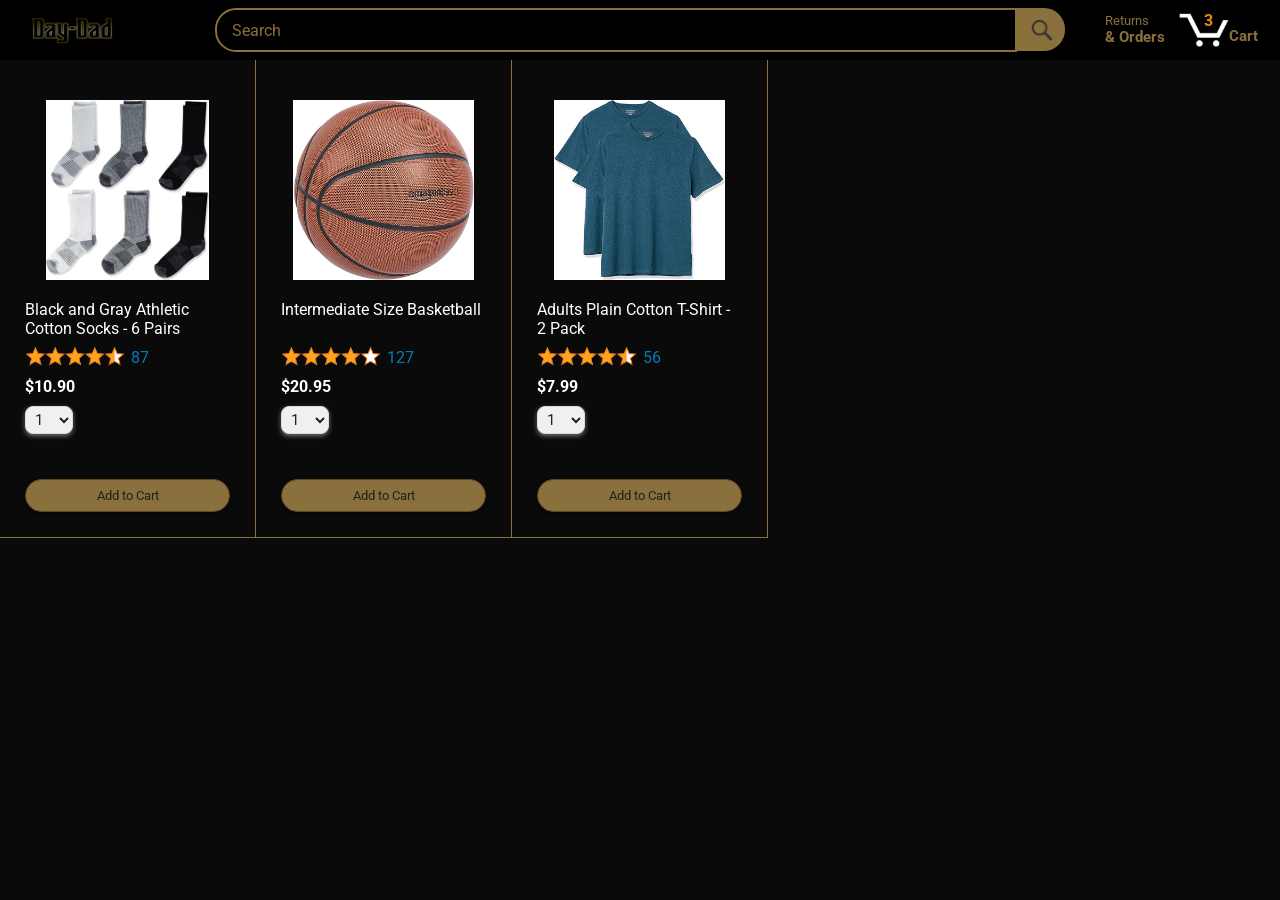
==== amazon.html @ 6015ad13 "Generated HTML with Javascript" ====
<!DOCTYPE html>
<html>
  <head>
    <title>Amazon Project</title>

    <!-- This code is needed for responsive design to work.
      (Responsive design = make the website look good on
      smaller screen sizes like a phone or a tablet). -->
    <meta name="viewport" content="width=device-width, initial-scale=1">

    <!-- Load a font called Roboto from Google Fonts. -->
    <link rel="preconnect" href="https://fonts.googleapis.com">
    <link rel="preconnect" href="https://fonts.gstatic.com" crossorigin>
    <link href="https://fonts.googleapis.com/css2?family=Roboto:wght@400;500;700&display=swap" rel="stylesheet">

    <!-- Here are the CSS files for this page. -->
    <link rel="stylesheet" href="styles/shared/general.css">
    <link rel="stylesheet" href="styles/shared/amazon-header.css">
    <link rel="stylesheet" href="styles/pages/amazon.css">
  </head>
  <body>
    <div class="amazon-header">
      <div class="amazon-header-left-section">
        <a href="amazon.html" class="header-link">
          <img class="amazon-logo"
            src="images/daydad-transparent.png">
          <img class="amazon-mobile-logo"
            src="images/amazon-mobile-logo-white.png">
        </a>
      </div>

      <div class="amazon-header-middle-section">
        <input class="search-bar" type="text" placeholder="Search">

        <button class="search-button">
          <img class="search-icon" src="images/icons/search-icon.png">
        </button>
      </div>

      <div class="amazon-header-right-section">
        <a class="orders-link header-link" href="orders.html">
          <span class="returns-text">Returns</span>
          <span class="orders-text">& Orders</span>
        </a>

        <a class="cart-link header-link" href="checkout.html">
          <img class="cart-icon" src="images/icons/cart-icon.png">
          <div class="cart-quantity">3</div>
          <div class="cart-text">Cart</div>
        </a>
      </div>
    </div>
    
    <div class="main">
      <div class="products-grid js-products-grid">
      </div>
    </div>
    <script src="scripts/amazon.js"></script>
  </body>
</html>
---- styles/shared/general.css ----
body {
  font-family: Roboto, Arial;
  color: rgb(33, 33, 33);
  /* The <body> element has a default margin of 8px
     on all sides. This removes the default margins. */
  margin: 0;
  
  background-color: rgb(11, 10, 10);
  color: white;
  
}

/* <p> elements have a default margin on the top
   and bottom. This removes the default margins. */
p {
  margin: 0;
}

button {
  cursor: pointer;
}

select {
  cursor: pointer;
}

input, select, button {
  font-family: Roboto, Arial;
}

.button-primary {
  color: rgb(33, 33, 33);
  background-color: rgb(137, 112, 60);
  border: 1px solid rgb(94, 72, 38);
  border-radius: 8px;
  cursor: pointer;
  box-shadow: 0 2px 5px rgba(0, 0, 0, 0.5);
}

.button-primary:hover {
  background-color: rgb(94, 72, 38);
  border: 1px solid rgb(94, 72, 38);
}

.button-primary:active {
  background: rgb(94, 72, 38);
  border-color: rgb(94, 72, 38);
  box-shadow: none;
}

.button-secondary {
  color: rgb(33, 33, 33);
  background: white;
  border: 1px solid rgb(213, 217, 217);
  border-radius: 8px;
  cursor: pointer;
  box-shadow: 0 2px 5px rgba(213, 217, 217, 0.5);
}

.button-secondary:hover {
  background-color: rgb(247, 250, 250);
}

.button-secondary:active {
  background-color: rgb(237, 253, 255);
  box-shadow: none;
}

/* These styles will limit text to 2 lines. Anything
   beyond 2 lines will be replaced with "..."
   You can find this code by using an A.I. tool or by
   searching in Google.
   https://css-tricks.com/almanac/properties/l/line-clamp/ */
.limit-text-to-2-lines {
  display: -webkit-box;
  -webkit-line-clamp: 2;
  -webkit-box-orient: vertical;
  overflow: hidden;
}

.link-primary {
  color: rgb(1, 124, 182);
  cursor: pointer;
}

.link-primary:hover {
  color: rgb(196, 80, 0);
}

/* Styles for dropdown selectors. */
select {
  color: rgb(33, 33, 33);
  background-color: rgb(240, 240, 240);
  border: 1px solid rgb(213, 217, 217);
  border-radius: 8px;
  padding: 3px 5px;
  font-size: 15px;
  cursor: pointer;
  box-shadow: 0 2px 5px rgba(213, 217, 217, 0.5);
}

select:focus,
input:focus {
  outline: 2px solid rgb(255, 153, 0);
}
---- styles/shared/amazon-header.css ----
.amazon-header {
  background-color: rgb(0, 0, 0);
  color: white;
  padding-left: 15px;
  padding-right: 15px;

  display: flex;
  align-items: center;
  justify-content: space-between;

  position: fixed;
  top: 0;
  left: 0;
  right: 0;
  height: 60px;
}

.amazon-header-left-section {
  width: 180px;
}

@media (max-width: 800px) {
  .amazon-header-left-section {
    width: unset;
  }
}

.header-link {
  display: inline-block;
  padding: 6px;
  border-radius: 2px;
  cursor: pointer;
  text-decoration: none;
  border: 1px solid rgba(0, 0, 0, 0);
}

.header-link:hover {
  border: 1px solid white;
}

.amazon-logo {
  width: 100px;
  margin-top: 5px;
}

.amazon-mobile-logo {
  display: none;
}

@media (max-width: 575px) {
  .amazon-logo {
    display: none;
  }

  .amazon-mobile-logo {
    display: block;
    height: 35px;
    margin-top: 5px;
  }
}

.amazon-header-middle-section {
  flex: 1;
  max-width: 850px;
  margin-left: 10px;
  margin-right: 10px;
  display: flex;
}


.search-bar {
  background-color: black;
  flex: 1;
  width: 0;
  font-size: 16px;
  height: 38px;
  padding-left: 15px;
  border: 2px solid rgb(137, 112, 60);
  border-top-left-radius: 21px;
  border-bottom-left-radius: 21px;
  border-top-right-radius: 0;
  border-bottom-right-radius: 0;
}

.search-bar::placeholder{
  color: rgb(137, 112, 60);
}

.search-button {
  background-color: rgb(137, 112, 60);;
  border: none;
  width: 48px;
  height: 43px;
  border-top-right-radius: 21px;
  border-bottom-right-radius: 21px;
  flex-shrink: 0;
}

.search-icon {
  height: 22px;
  margin-left: 2px;
  margin-top: 3px;
}

.amazon-header-right-section {
  width: 180px;
  flex-shrink: 0;
  display: flex;
  justify-content: end;
}

.orders-link {
  color: white;
}

.returns-text {
  color: rgb(137, 112, 60);
  display: block;
  font-size: 13px;
}

.orders-text {
  color: rgb(137, 112, 60);
  display: block;
  font-size: 15px;
  font-weight: 700;
}

.cart-link {
  color: rgb(137, 112, 60);
  display: flex;
  align-items: center;
  position: relative;
}

.cart-icon {
  width: 50px;
}

.cart-text {
  margin-top: 12px;
  font-size: 15px;
  font-weight: 700;
}

.cart-quantity {
  color: rgb(240, 136, 4);
  font-size: 16px;
  font-weight: 700;

  position: absolute;
  top: 4px;
  left: 22px;
  
  width: 26px;
  text-align: center;
}
---- styles/pages/amazon.css ----
.main {
  margin-top: 60px;
}

.products-grid {
  display: grid;

  /* - In CSS Grid, 1fr means a column will take up the
       remaining space in the grid.
     - If we write 1fr 1fr ... 1fr; 8 times, this will
       divide the grid into 8 columns, each taking up an
       equal amount of the space.
     - repeat(8, 1fr); is a shortcut for repeating "1fr"
       8 times (instead of typing out "1fr" 8 times).
       repeat(...) is a special property that works with
       display: grid; */
  grid-template-columns: repeat(8, 1fr);
}

/* @media is used to create responsive design (making the
   website look good on any screen size). This @media
   means when the screen width is 2000px or less, we
   will divide the grid into 7 columns instead of 8. */
@media (max-width: 2000px) {
  .products-grid {
    grid-template-columns: repeat(7, 1fr);
  }
}

/* This @media means when the screen width is 1600px or
   less, we will divide the grid into 6 columns. */
@media (max-width: 1600px) {
  .products-grid {
    grid-template-columns: repeat(6, 1fr);
  }
}

@media (max-width: 1300px) {
  .products-grid {
    grid-template-columns: repeat(5, 1fr);
  }
}

@media (max-width: 1000px) {
  .products-grid {
    grid-template-columns: repeat(4, 1fr);
  }
}

@media (max-width: 800px) {
  .products-grid {
    grid-template-columns: repeat(3, 1fr);
  }
}

@media (max-width: 575px) {
  .products-grid {
    grid-template-columns: repeat(2, 1fr);
  }
}

@media (max-width: 450px) {
  .products-grid {
    grid-template-columns: 1fr;
  }
}

.product-container {
  padding-top: 40px;
  padding-bottom: 25px;
  padding-left: 25px;
  padding-right: 25px;
  
  border-right: 1px solid rgb(137, 112, 60);
  border-bottom: 1px solid rgb(137, 112, 60);

  display: flex;
  flex-direction: column;
}

.product-image-container {
  display: flex;
  justify-content: center;
  align-items: center;

  height: 180px;
  margin-bottom: 20px;
}

.product-image {
  /* Images will overflow their container by default. To
    prevent this, we set max-width and max-height to 100%
    so they stay inside their container. */
  max-width: 100%;
  max-height: 100%;
}

.product-name {
  height: 40px;
  margin-bottom: 5px;
}

.product-rating-container {
  display: flex;
  align-items: center;
  margin-bottom: 10px;
}

.product-rating-stars {
  width: 100px;
  margin-right: 6px;
}

.product-rating-count {
  color: rgb(1, 124, 182);
  cursor: pointer;
  margin-top: 3px;
}

.product-price {
  font-weight: 700;
  margin-bottom: 10px;
}

.product-quantity-container {
  margin-bottom: 17px;
}

.product-spacer {
  flex: 1;
}

.added-to-cart {
  color: rgb(6, 125, 98);
  font-size: 16px;

  display: flex;
  align-items: center;
  margin-bottom: 8px;

  /* At first, the "Added to cart" message will
     be invisible. Use JavaScript to change the
     opacity and make it visible. */
  opacity: 0;
}

.added-to-cart img {
  height: 20px;
  margin-right: 5px;
}

.add-to-cart-button {
  width: 100%;
  padding: 8px;
  border-radius: 50px;
}
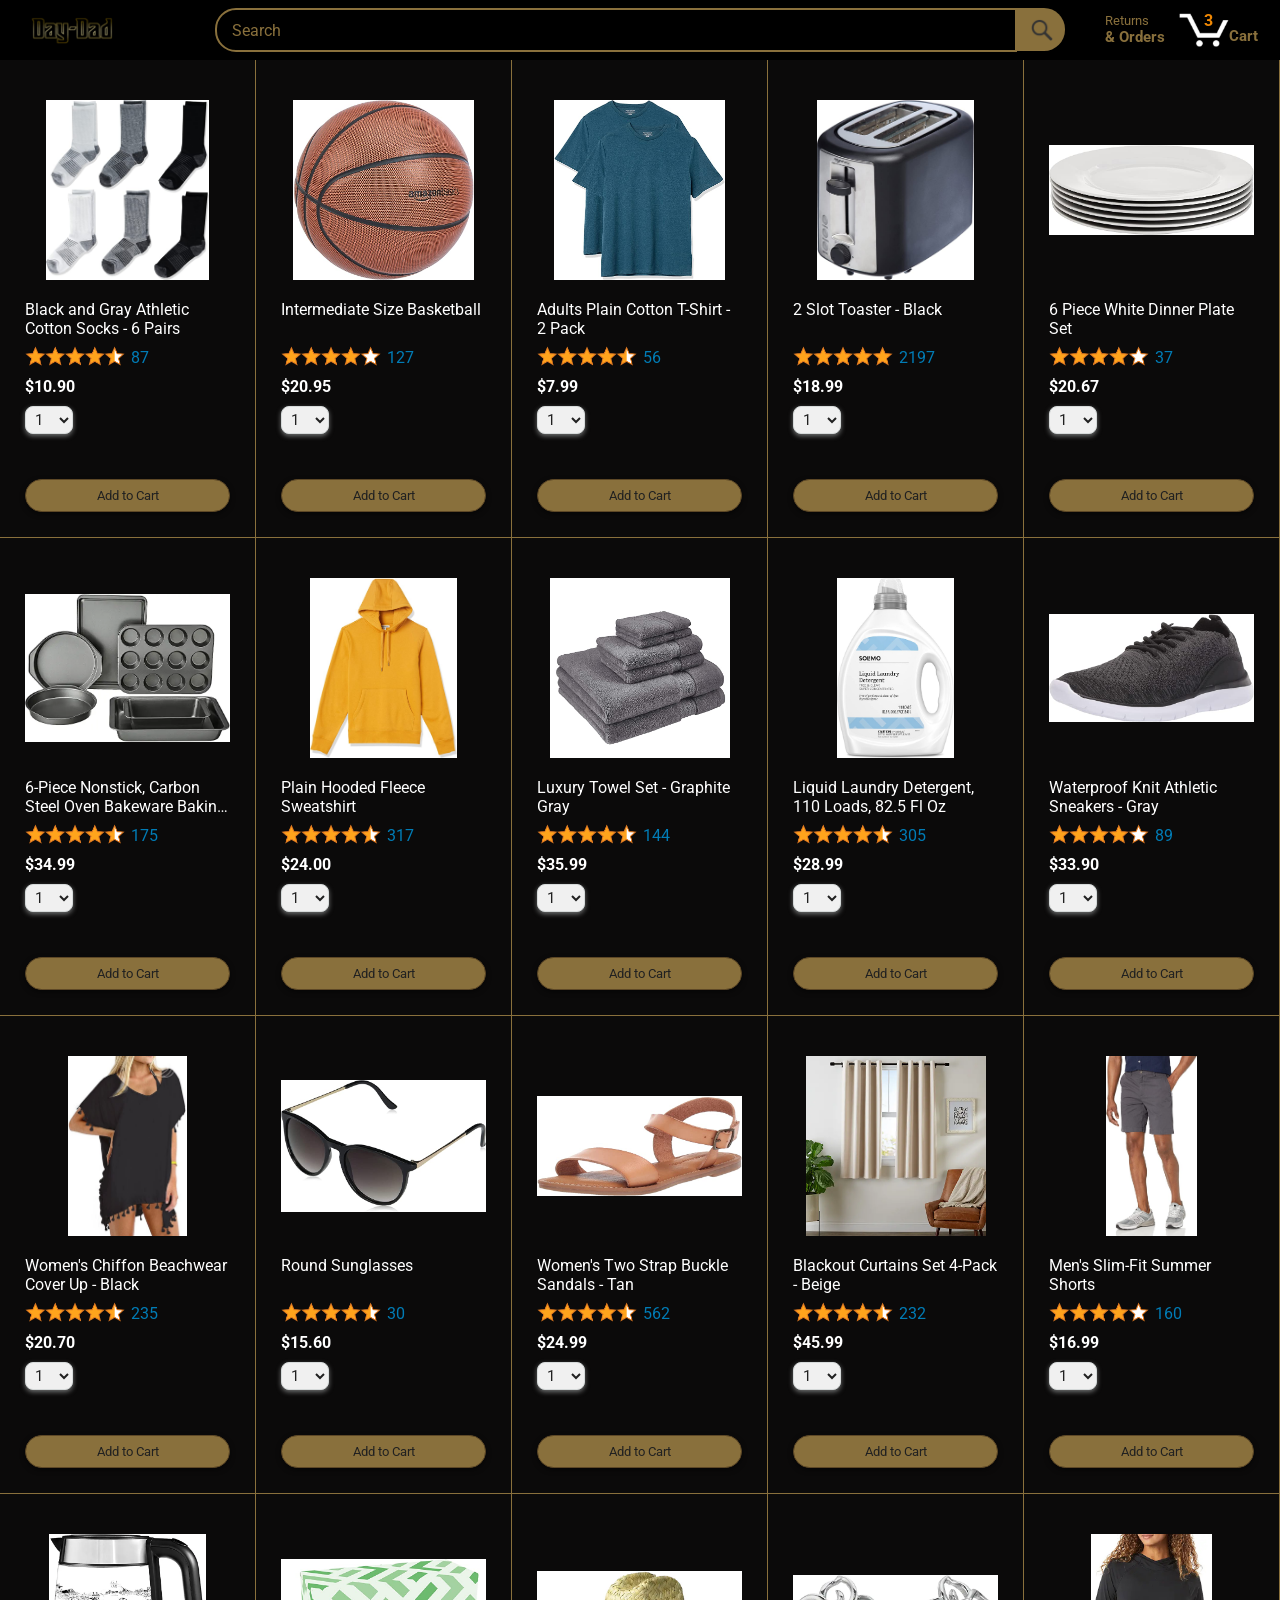
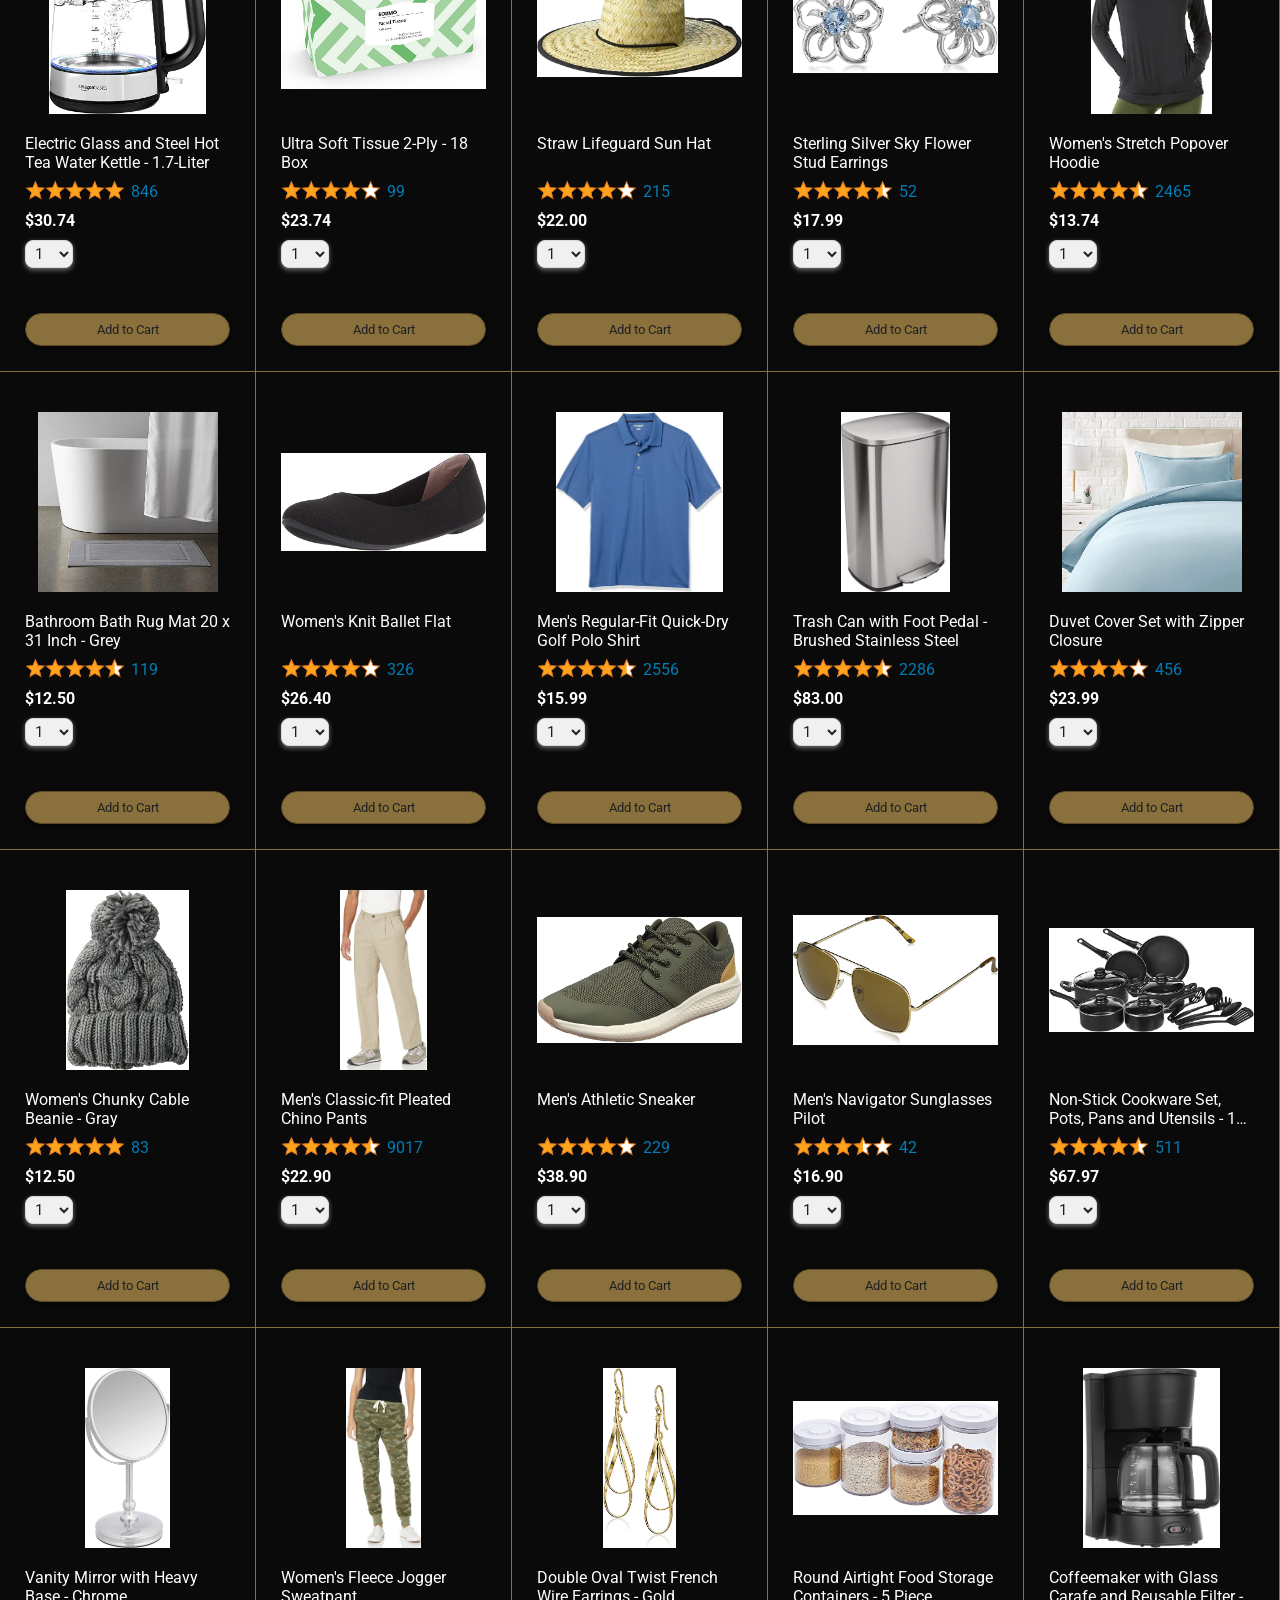
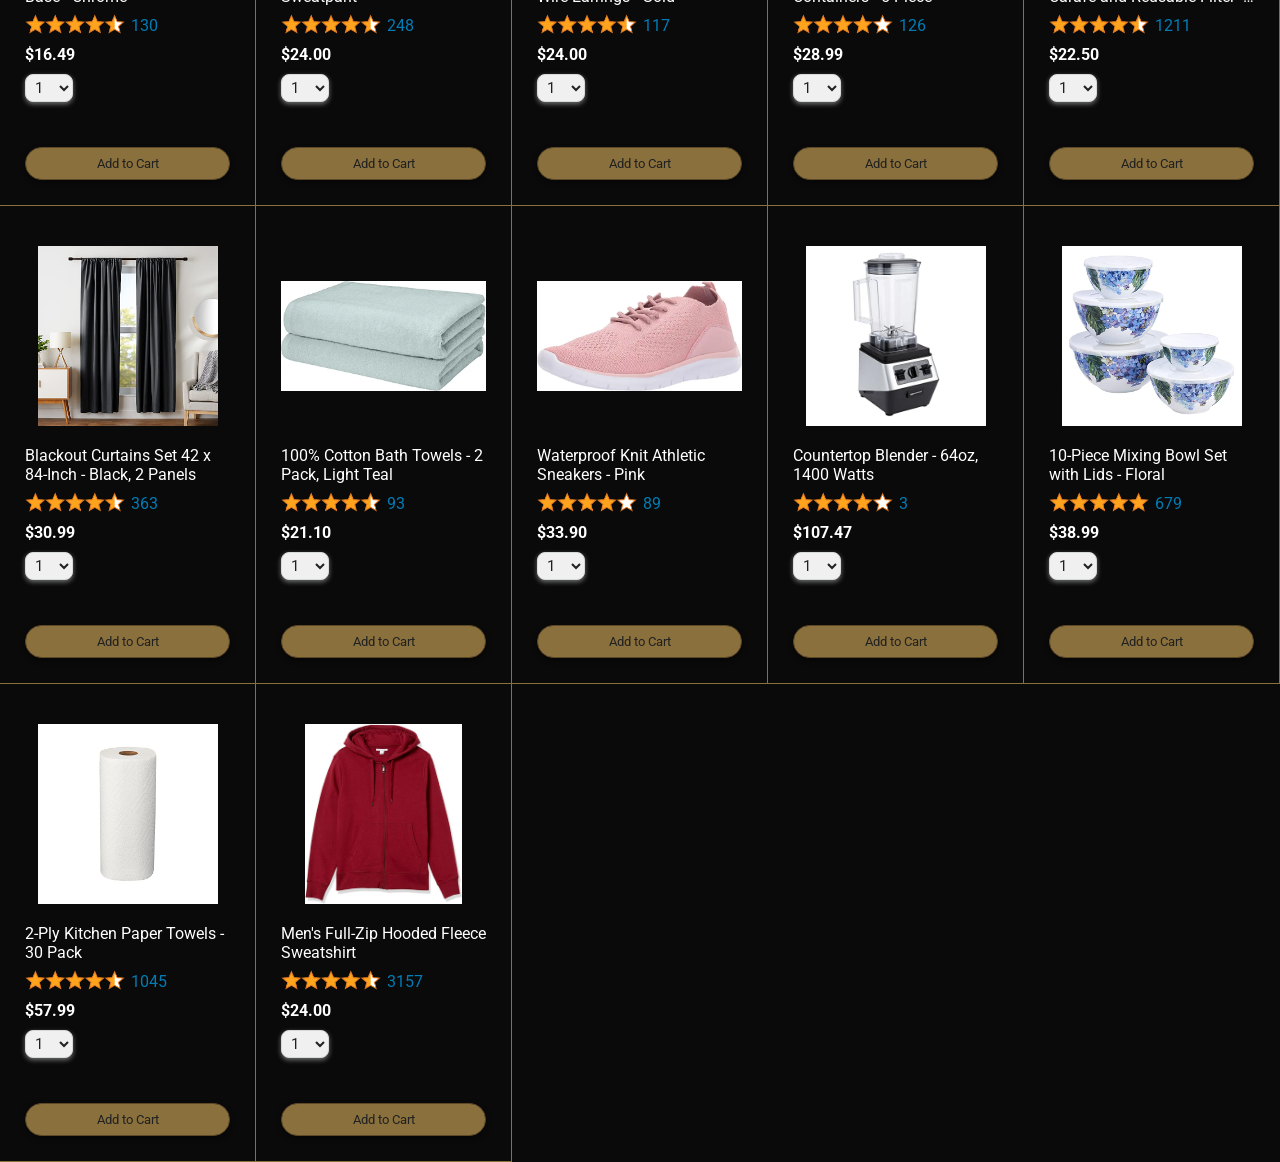
==== commit 13f41594: "Used Product.js file" ====
--- a/amazon.html
+++ b/amazon.html
@@ -55,6 +55,7 @@
       <div class="products-grid js-products-grid">
       </div>
     </div>
+    <script src="data/products.js"></script>
     <script src="scripts/amazon.js"></script>
   </body>
 </html>
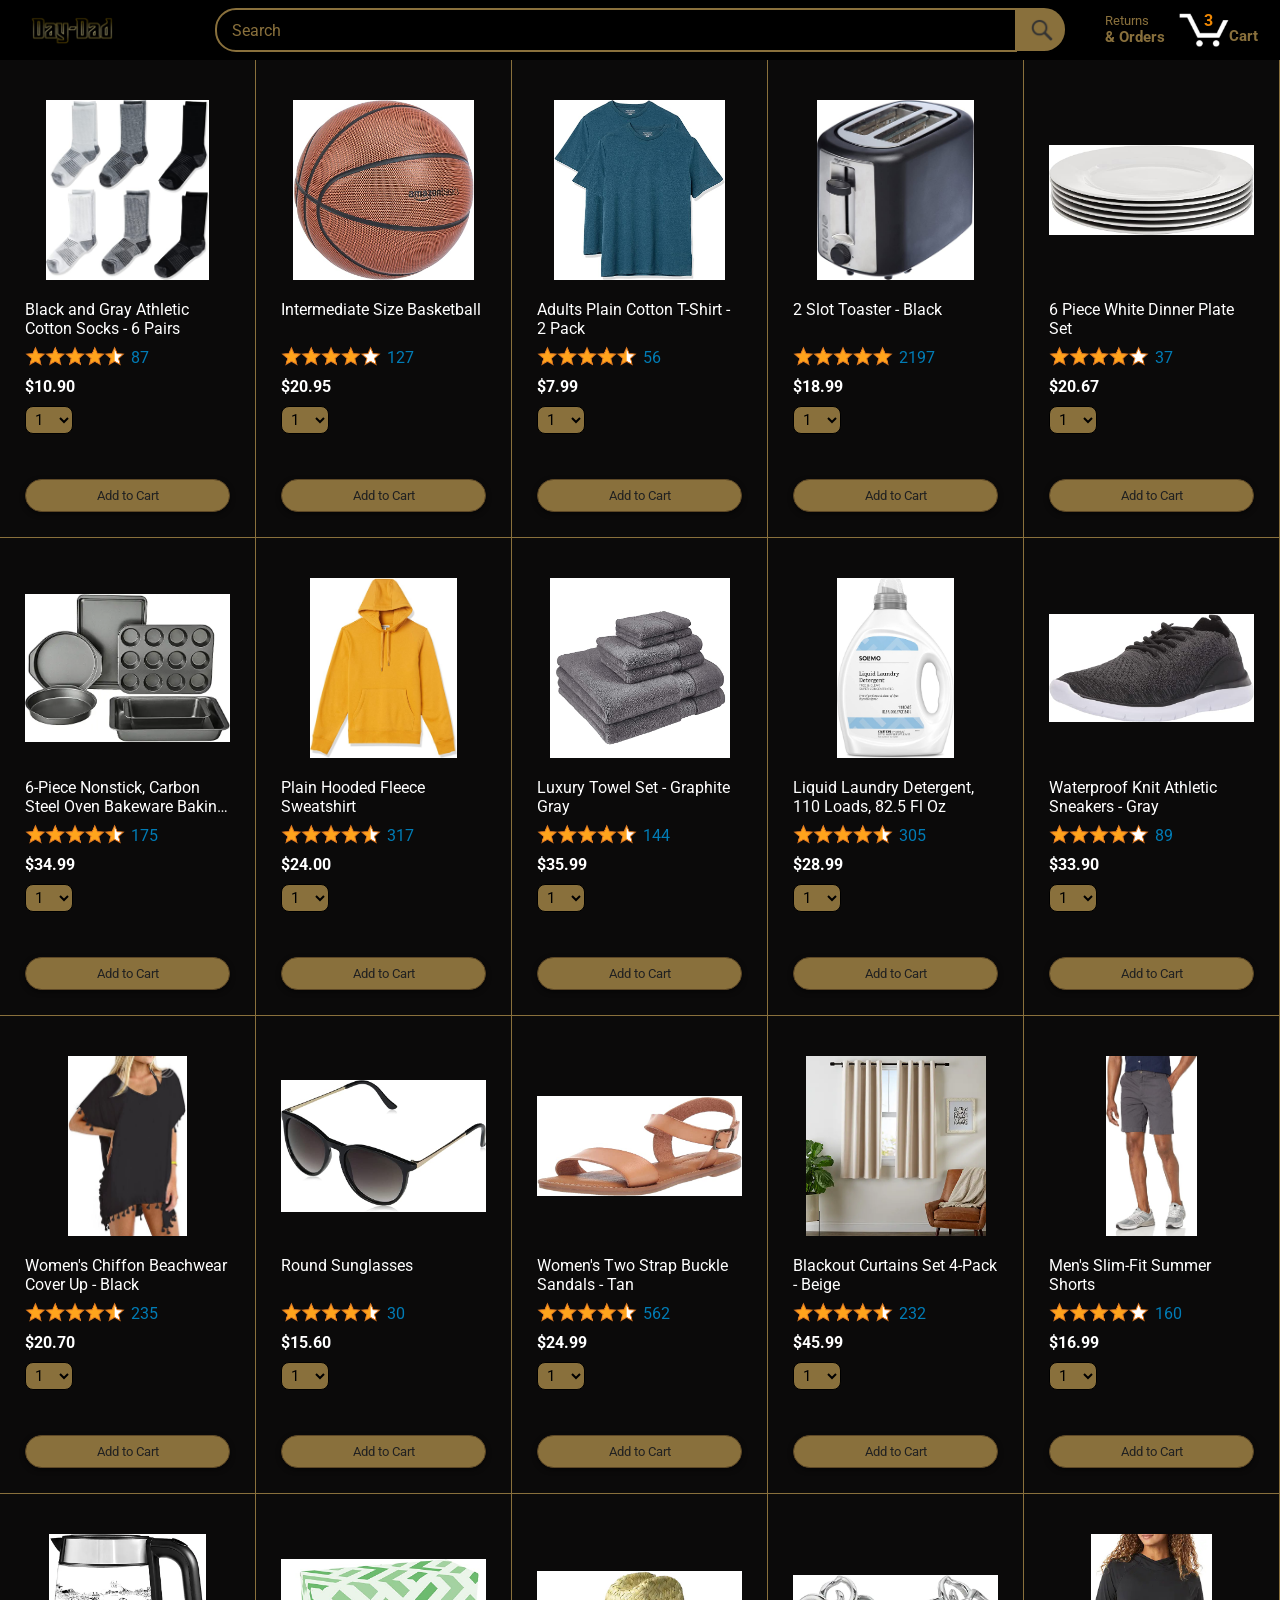
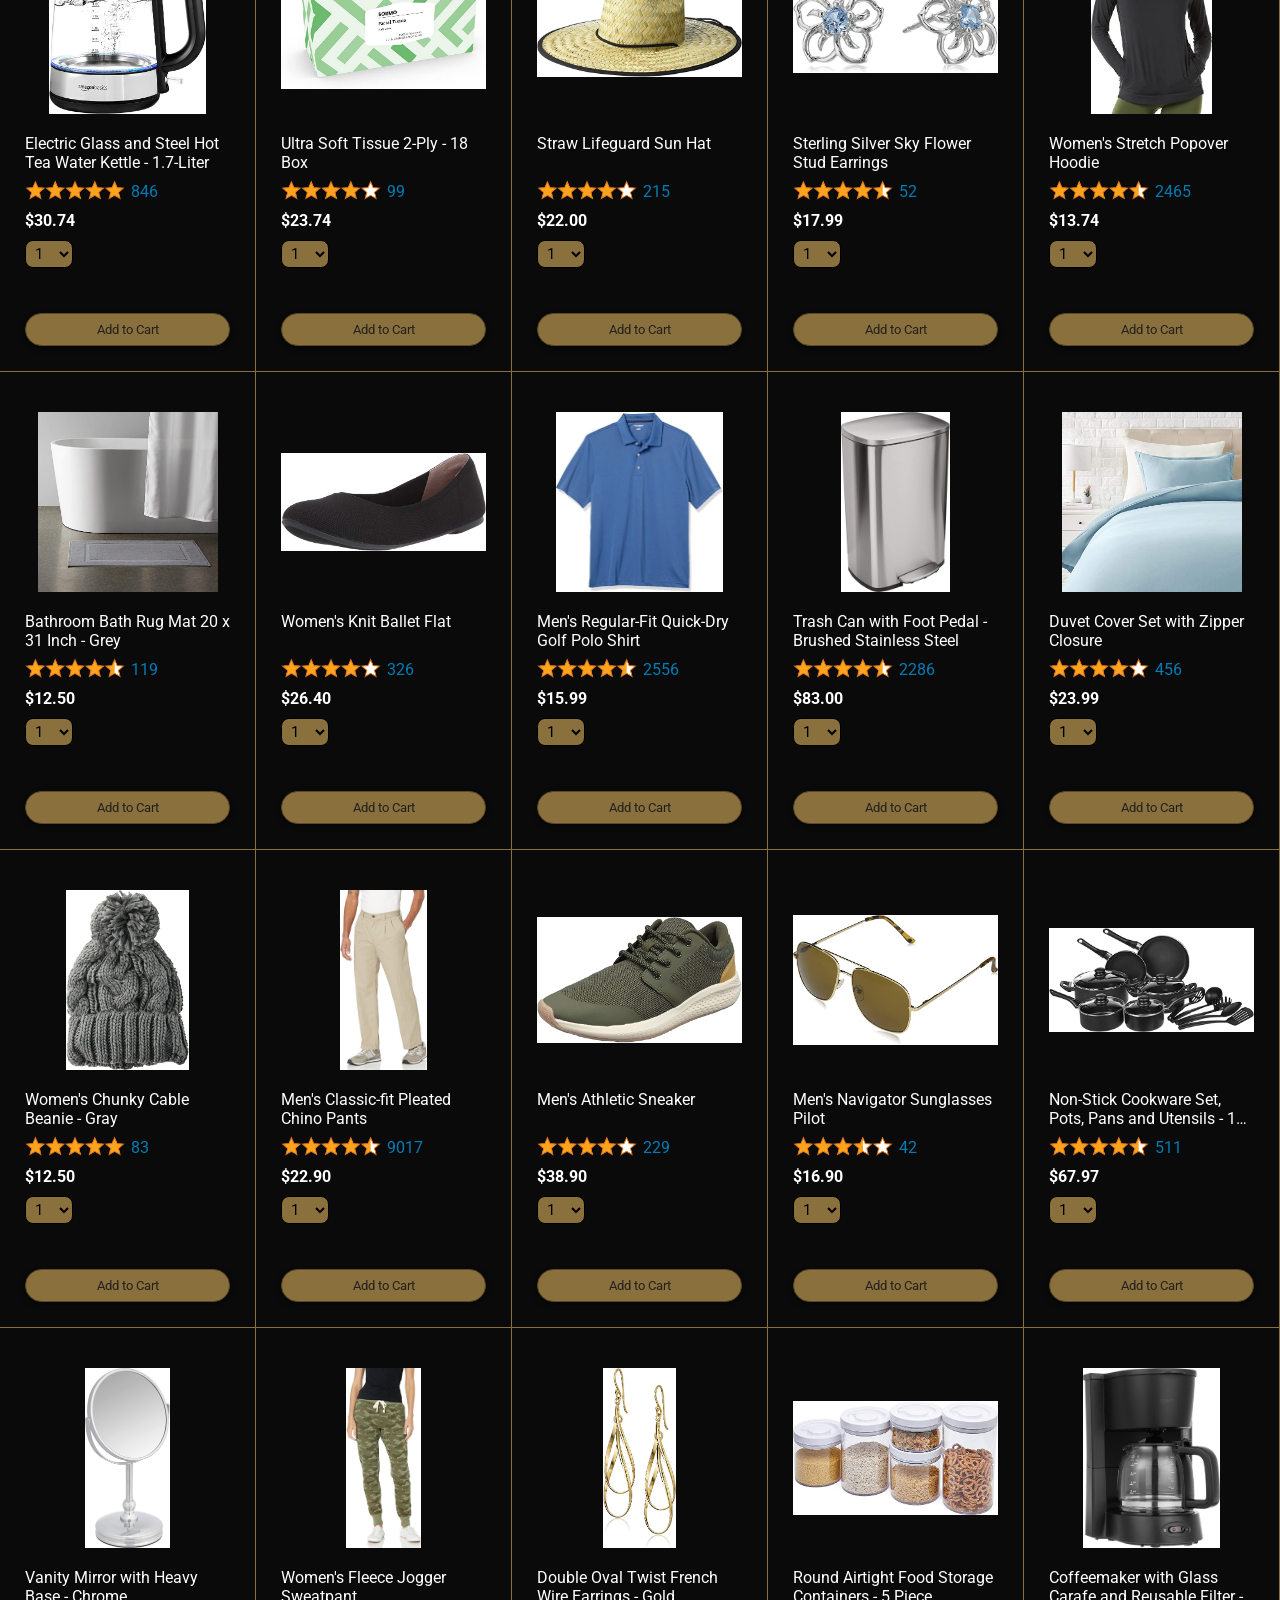
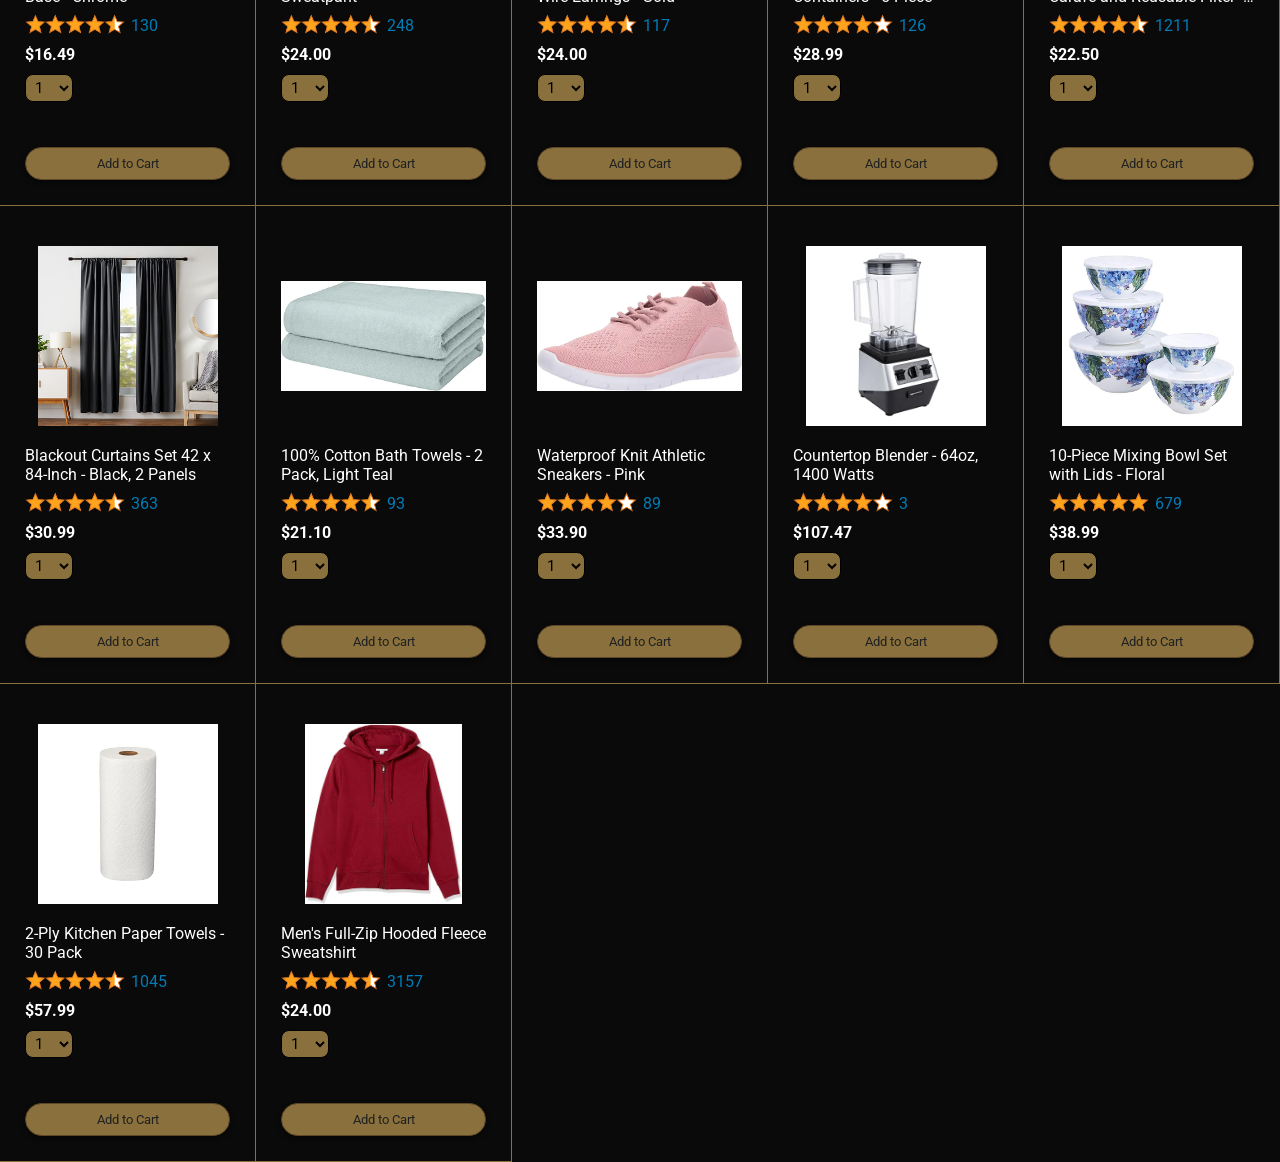
==== commit 47ee42cb: "Make add to cart button interactive" ====
--- a/amazon.html
+++ b/amazon.html
@@ -57,5 +57,6 @@
     </div>
     <script src="data/products.js"></script>
     <script src="scripts/amazon.js"></script>
+    <script src="data/cart.js"></script>
   </body>
 </html>
--- a/styles/shared/amazon-header.css
+++ b/styles/shared/amazon-header.css
@@ -86,6 +86,10 @@
   color: rgb(137, 112, 60);
 }
 
+.search-bar:focus {
+  color: rgb(233, 233, 233);
+}
+
 .search-button {
   background-color: rgb(137, 112, 60);;
   border: none;
--- a/styles/pages/amazon.css
+++ b/styles/pages/amazon.css
@@ -125,6 +125,14 @@
 
 .product-quantity-container {
   margin-bottom: 17px;
+  
+}
+
+.quantity-dropdown {
+  background-color:rgb(137, 112, 60) ;
+  color: rgb(0, 0, 0);
+  box-shadow: none;
+  border-color: black;
 }
 
 .product-spacer {
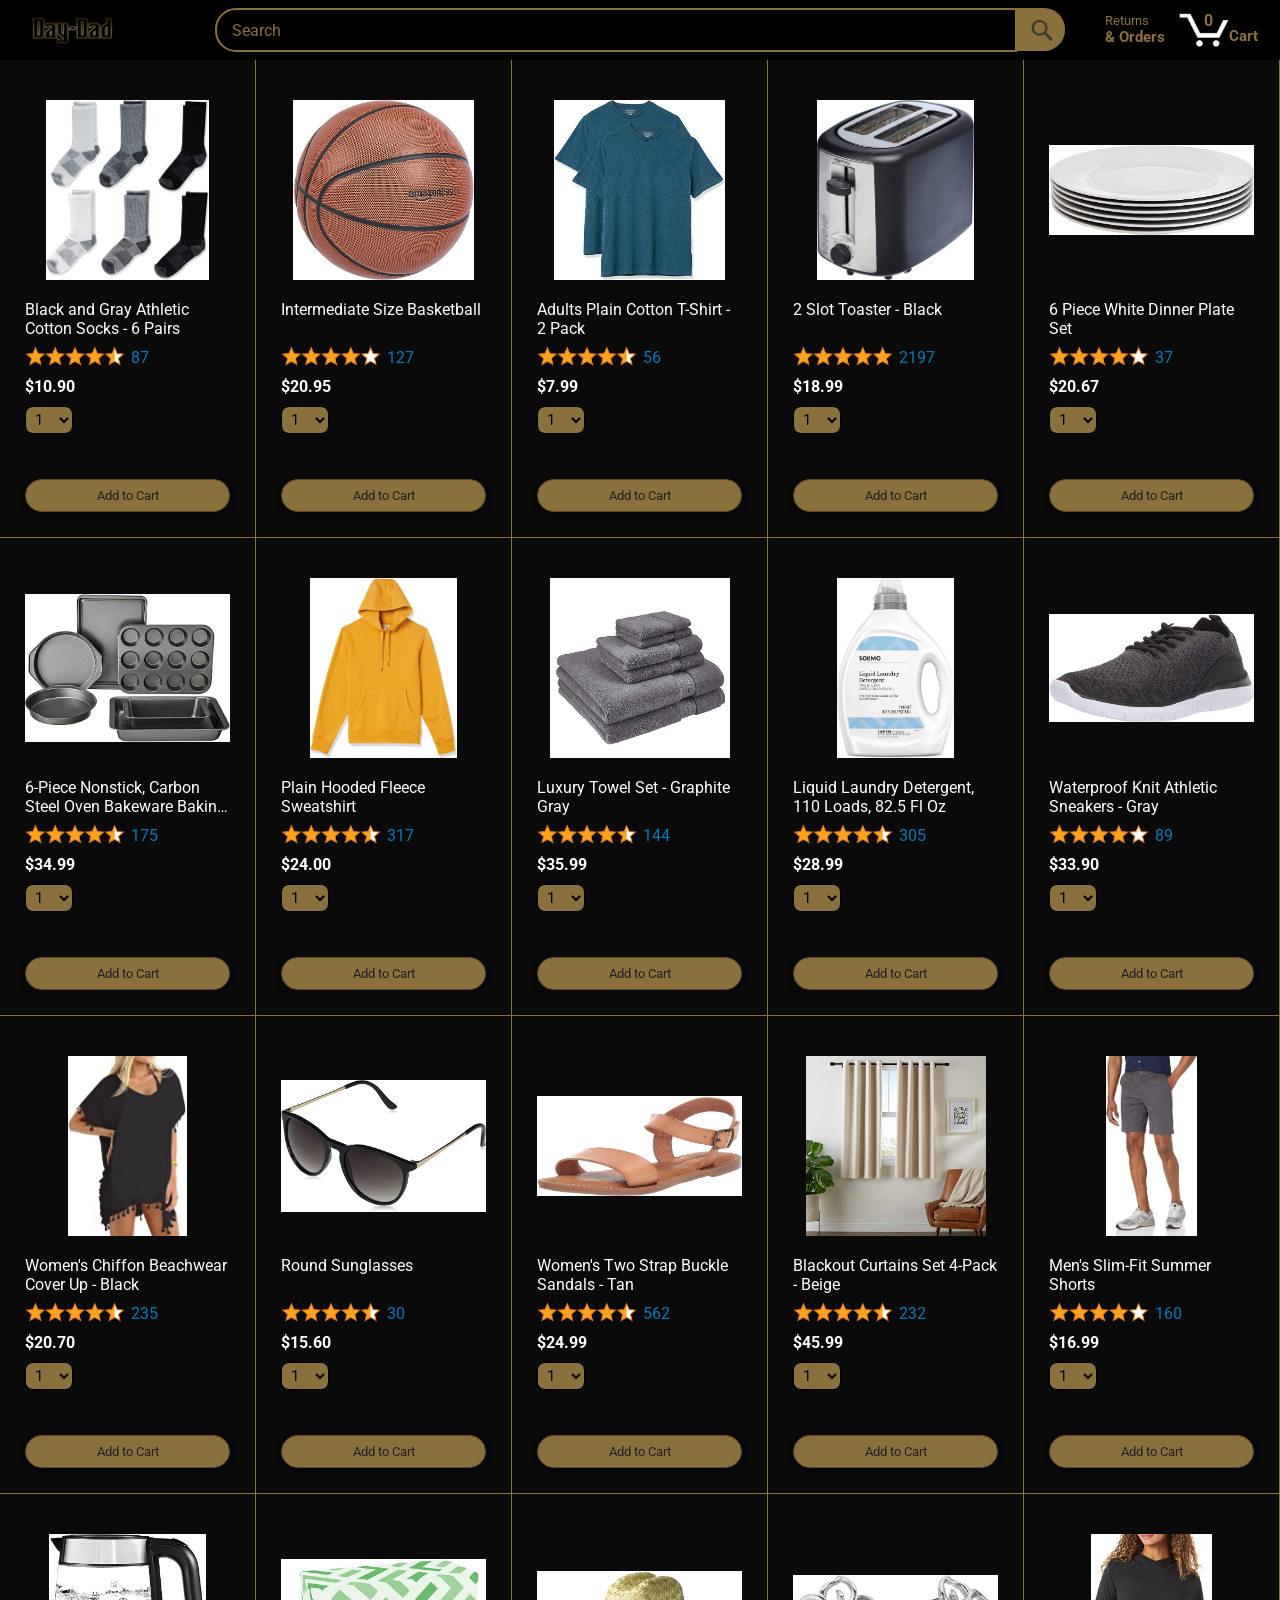
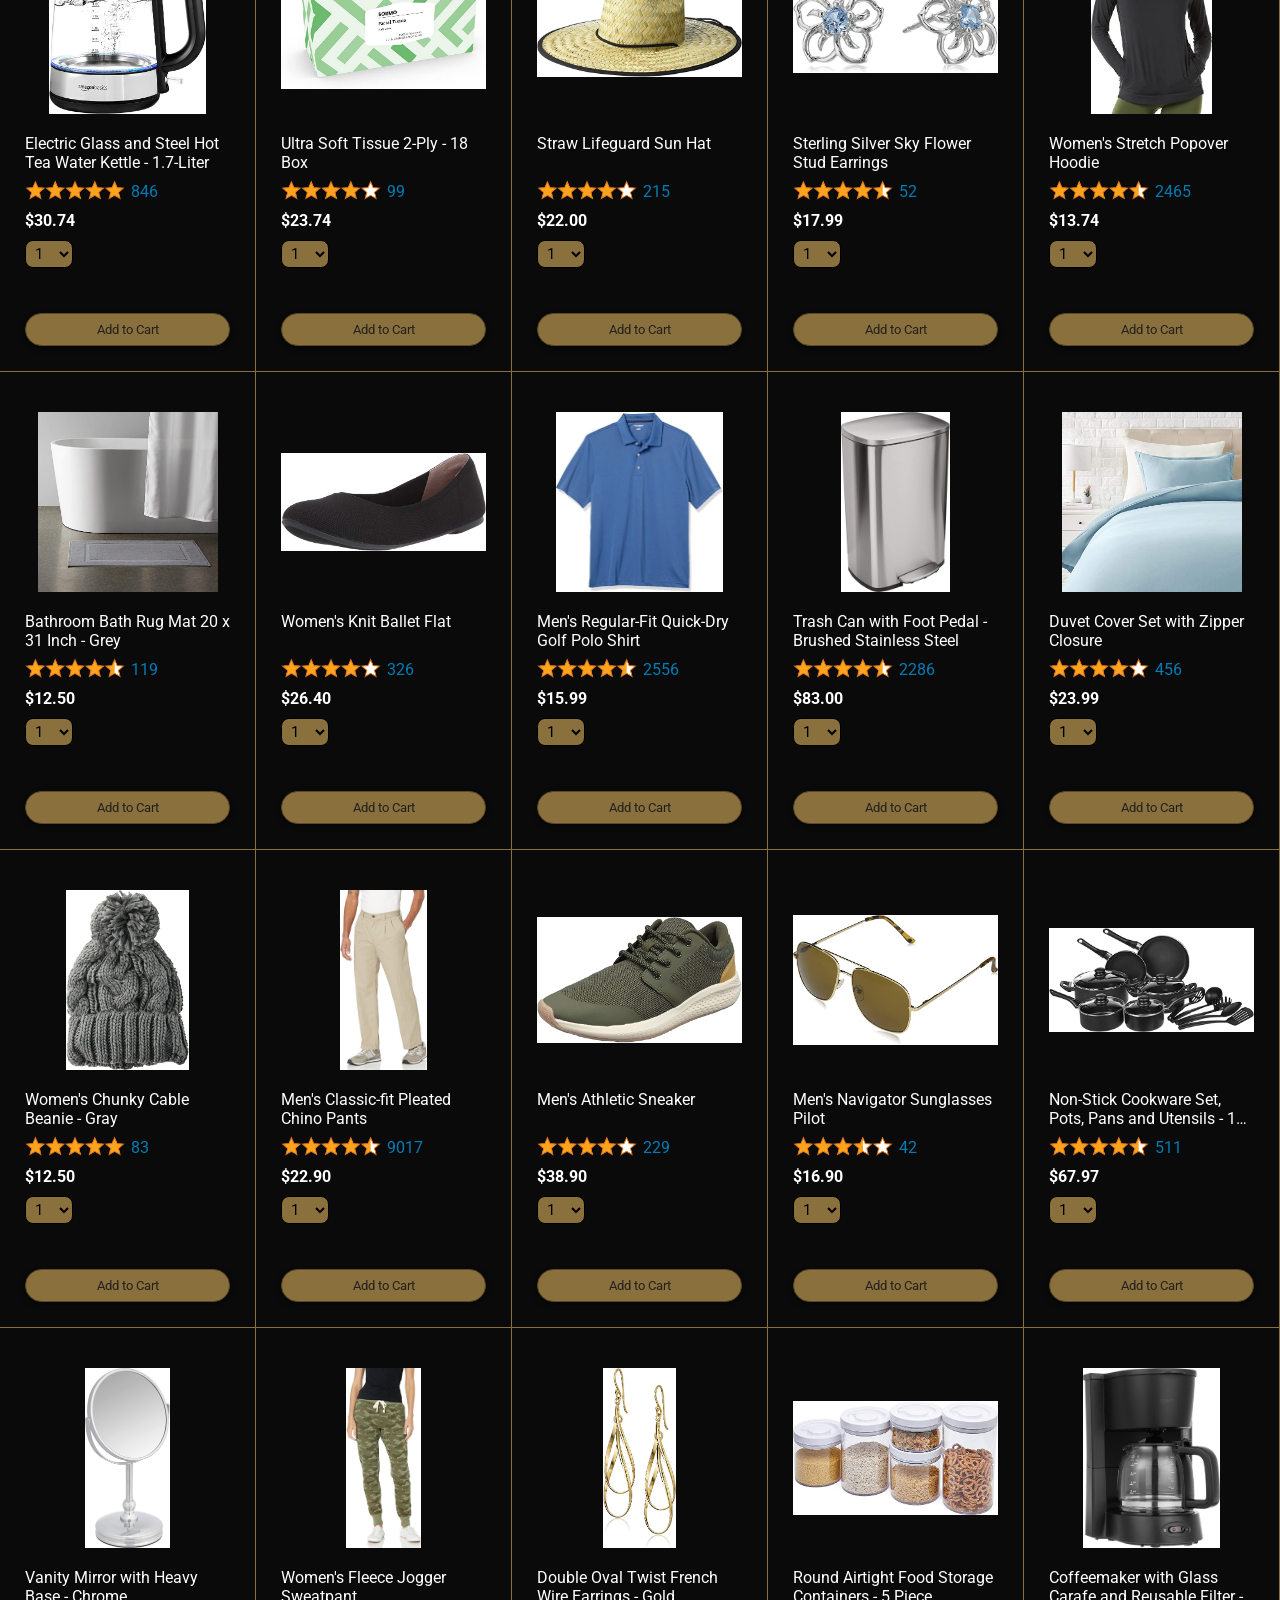
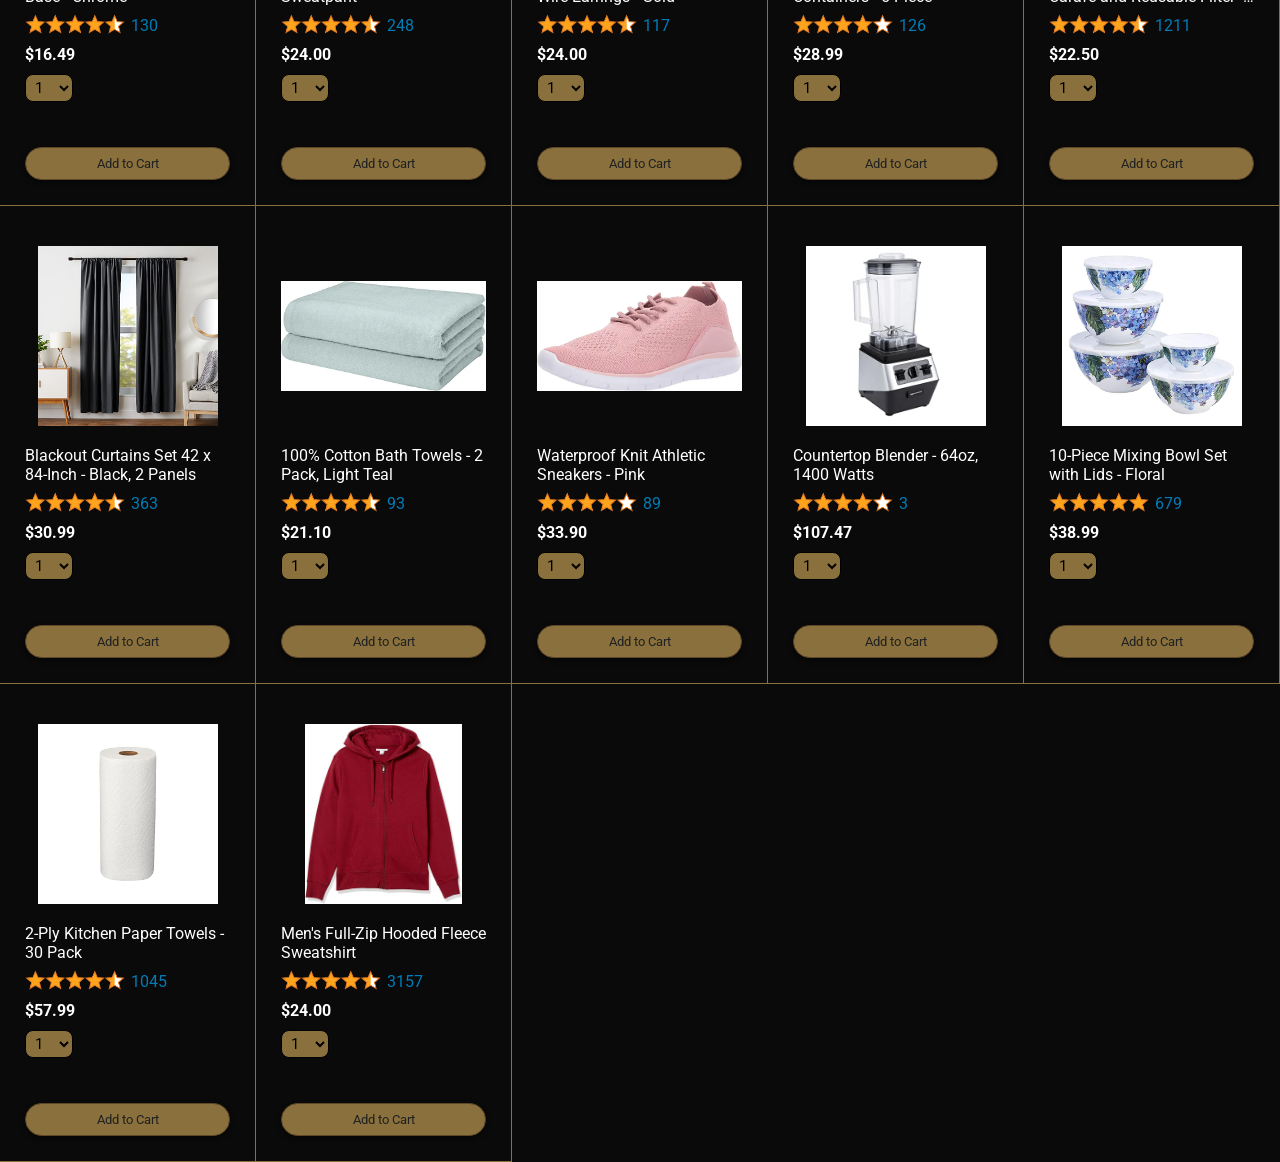
==== commit 4704d240: "Cart Quantity feature added" ====
--- a/amazon.html
+++ b/amazon.html
@@ -45,7 +45,7 @@
 
         <a class="cart-link header-link" href="checkout.html">
           <img class="cart-icon" src="images/icons/cart-icon.png">
-          <div class="cart-quantity">3</div>
+          <div class="cart-quantity js-cart-quantity">0</div>
           <div class="cart-text">Cart</div>
         </a>
       </div>
--- a/styles/shared/amazon-header.css
+++ b/styles/shared/amazon-header.css
@@ -148,7 +148,7 @@
 }
 
 .cart-quantity {
-  color: rgb(240, 136, 4);
+  color: rgb(137, 112, 60);
   font-size: 16px;
   font-weight: 700;
 
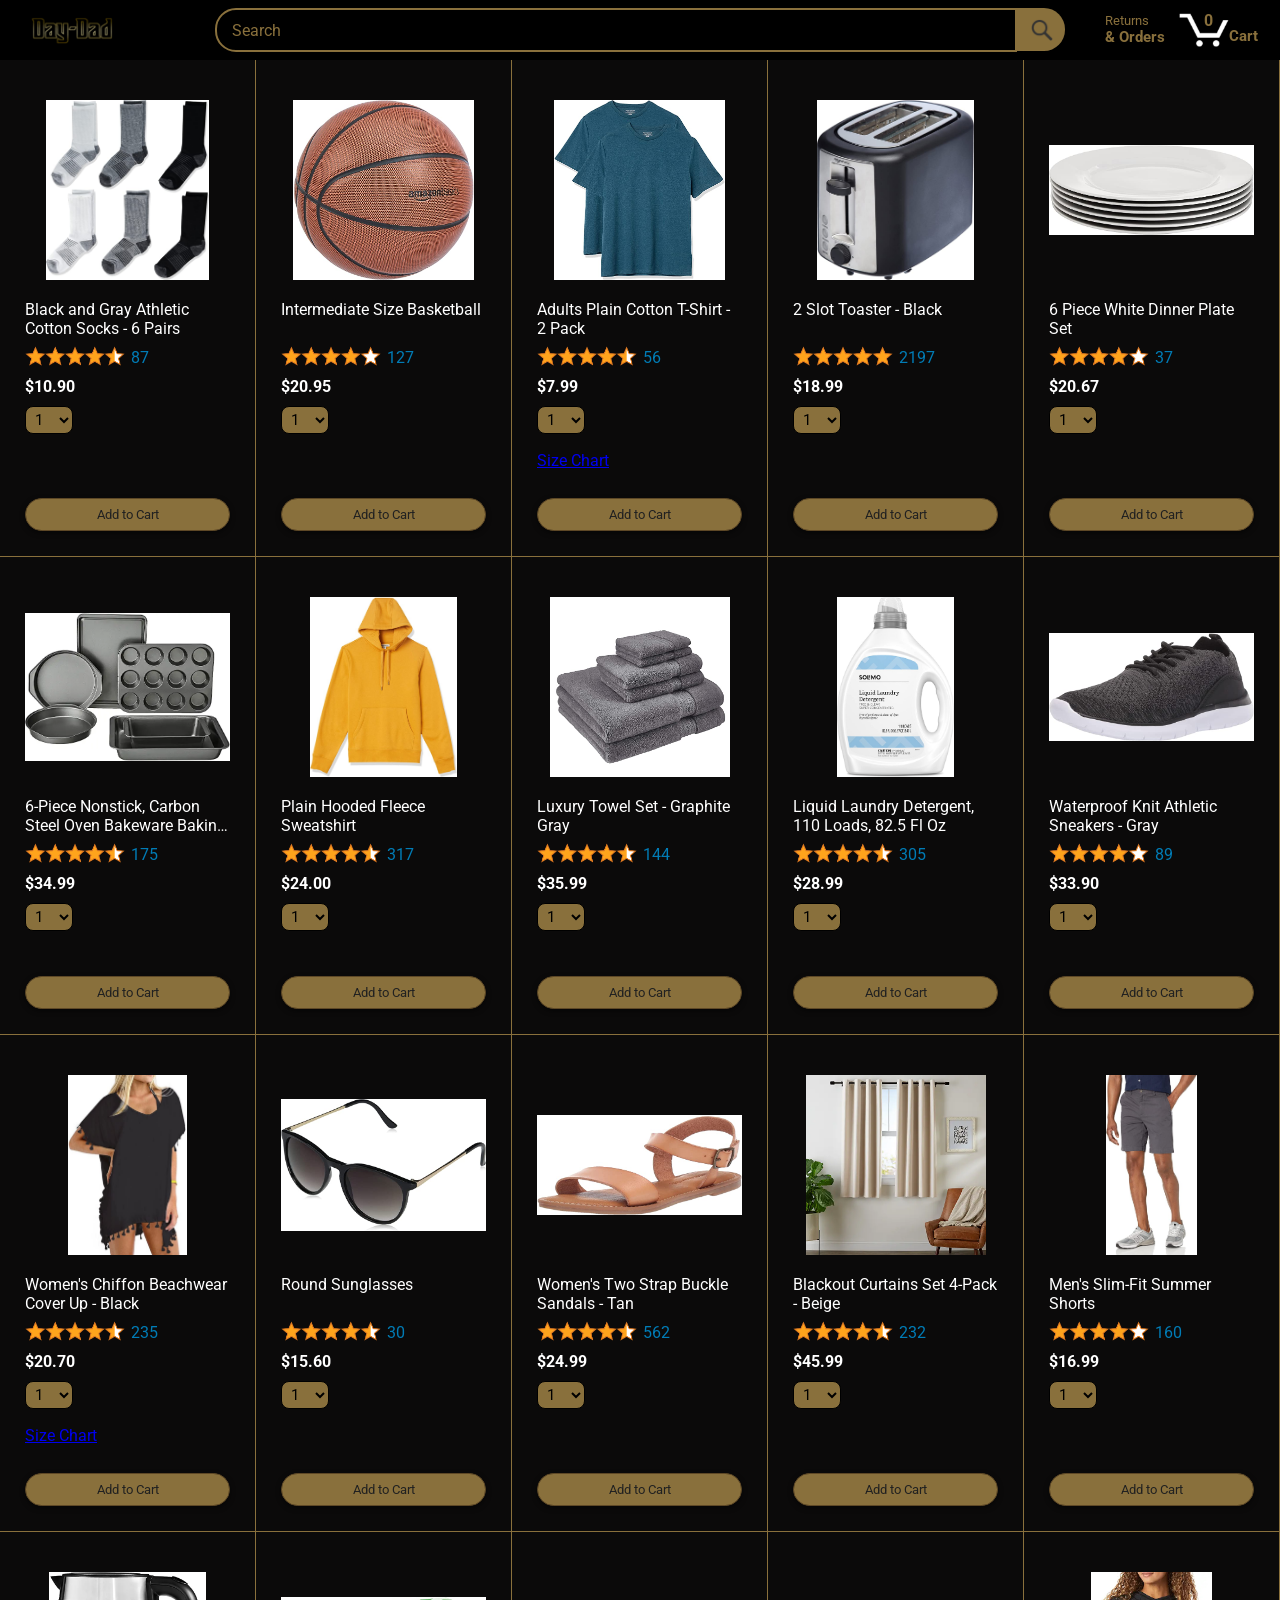
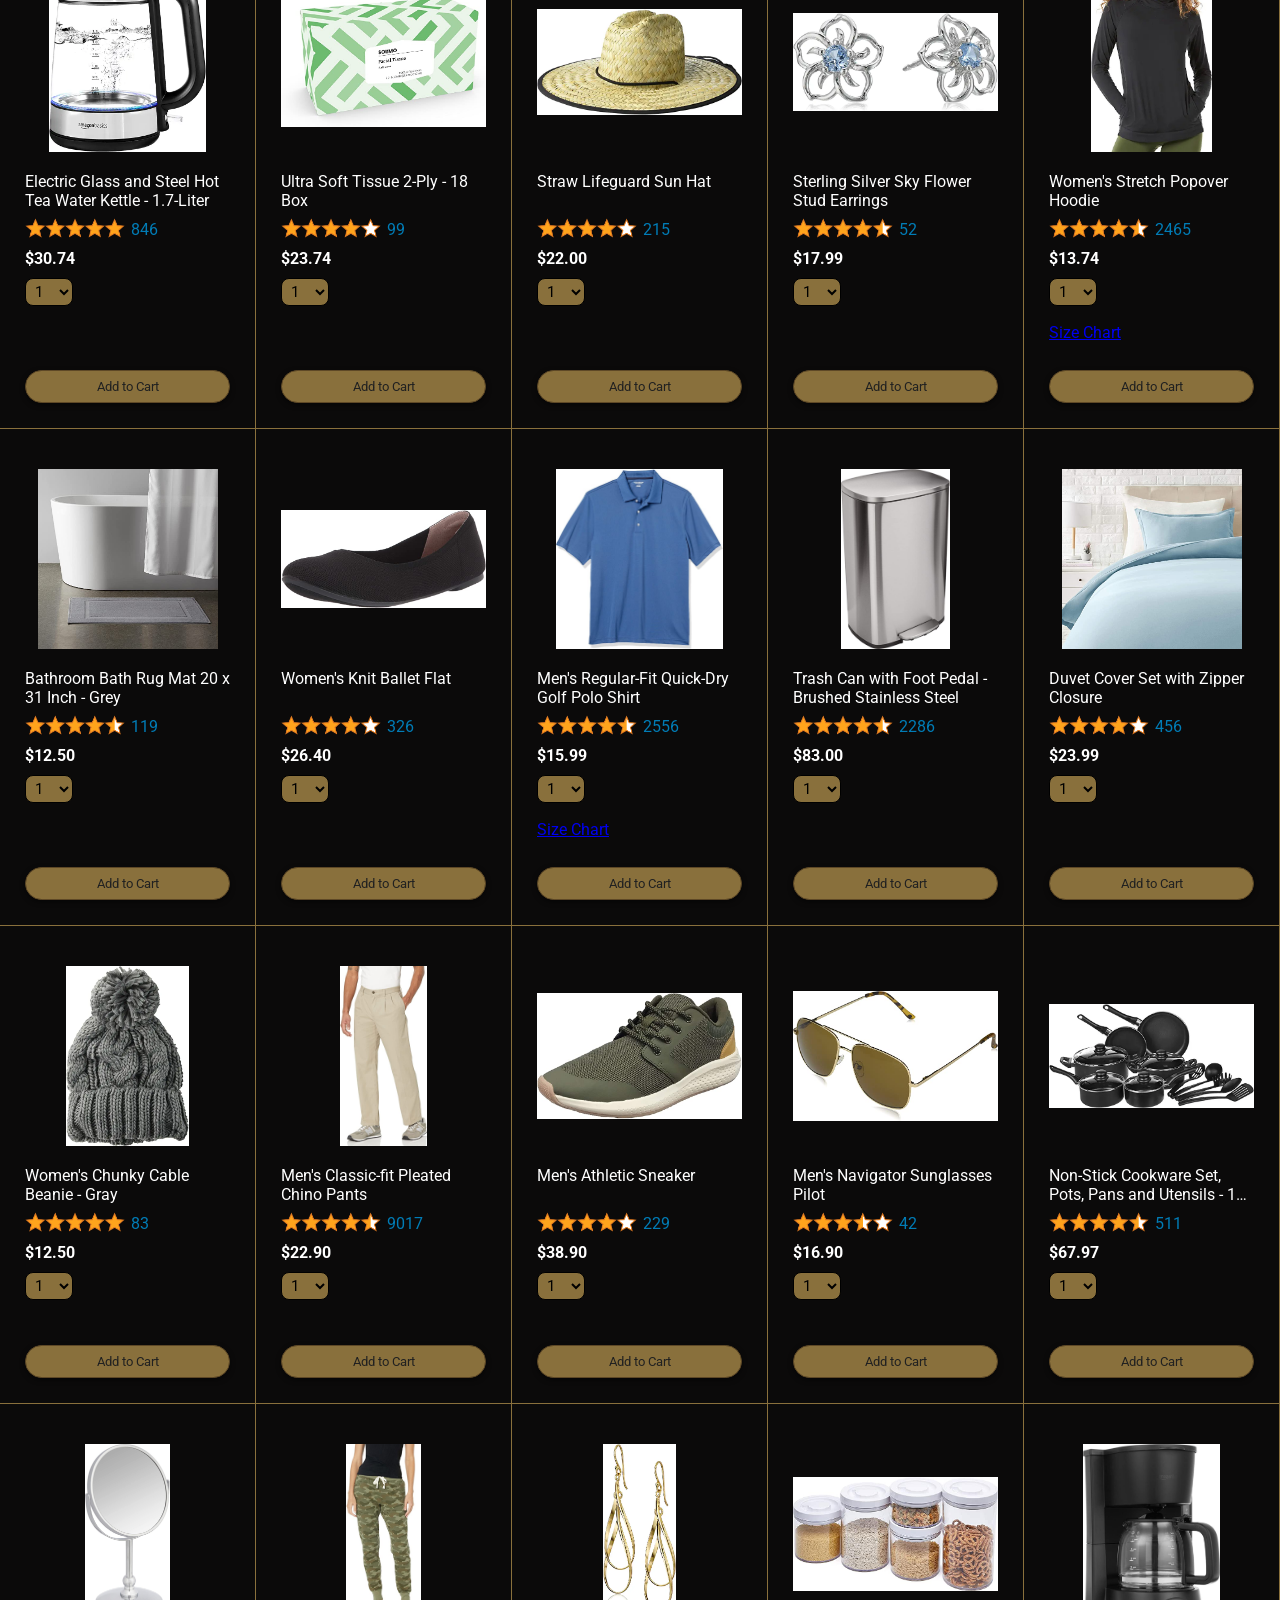
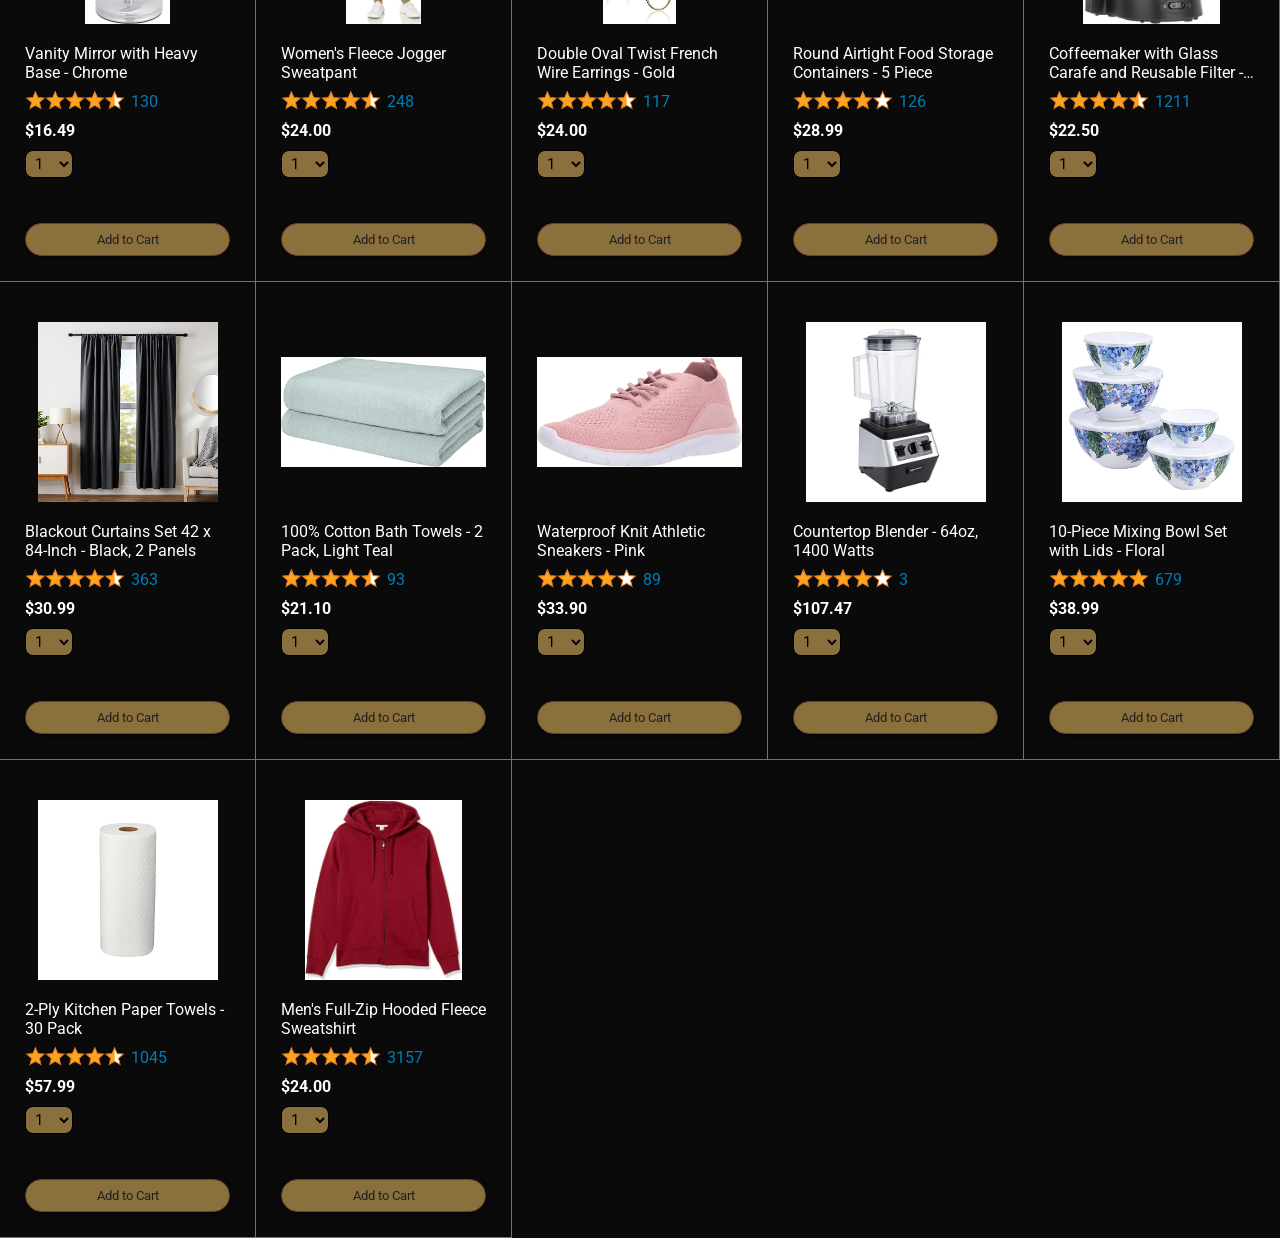
==== commit de8718e9: "Changed the logos for mobile view" ====
--- a/amazon.html
+++ b/amazon.html
@@ -1,7 +1,7 @@
 <!DOCTYPE html>
 <html>
   <head>
-    <title>Amazon Project</title>
+    <title>DayDad Project</title>
 
     <!-- This code is needed for responsive design to work.
       (Responsive design = make the website look good on
@@ -25,7 +25,7 @@
           <img class="amazon-logo"
             src="images/daydad-transparent.png">
           <img class="amazon-mobile-logo"
-            src="images/amazon-mobile-logo-white.png">
+            src="images/day-dad-mobile.jpg">
         </a>
       </div>
 
@@ -55,8 +55,8 @@
       <div class="products-grid js-products-grid">
       </div>
     </div>
-    <script src="data/products.js"></script>
-    <script src="scripts/amazon.js"></script>
-    <script src="data/cart.js"></script>
+    
+    <script type="module" src="scripts/amazon.js"></script>
+    
   </body>
 </html>
